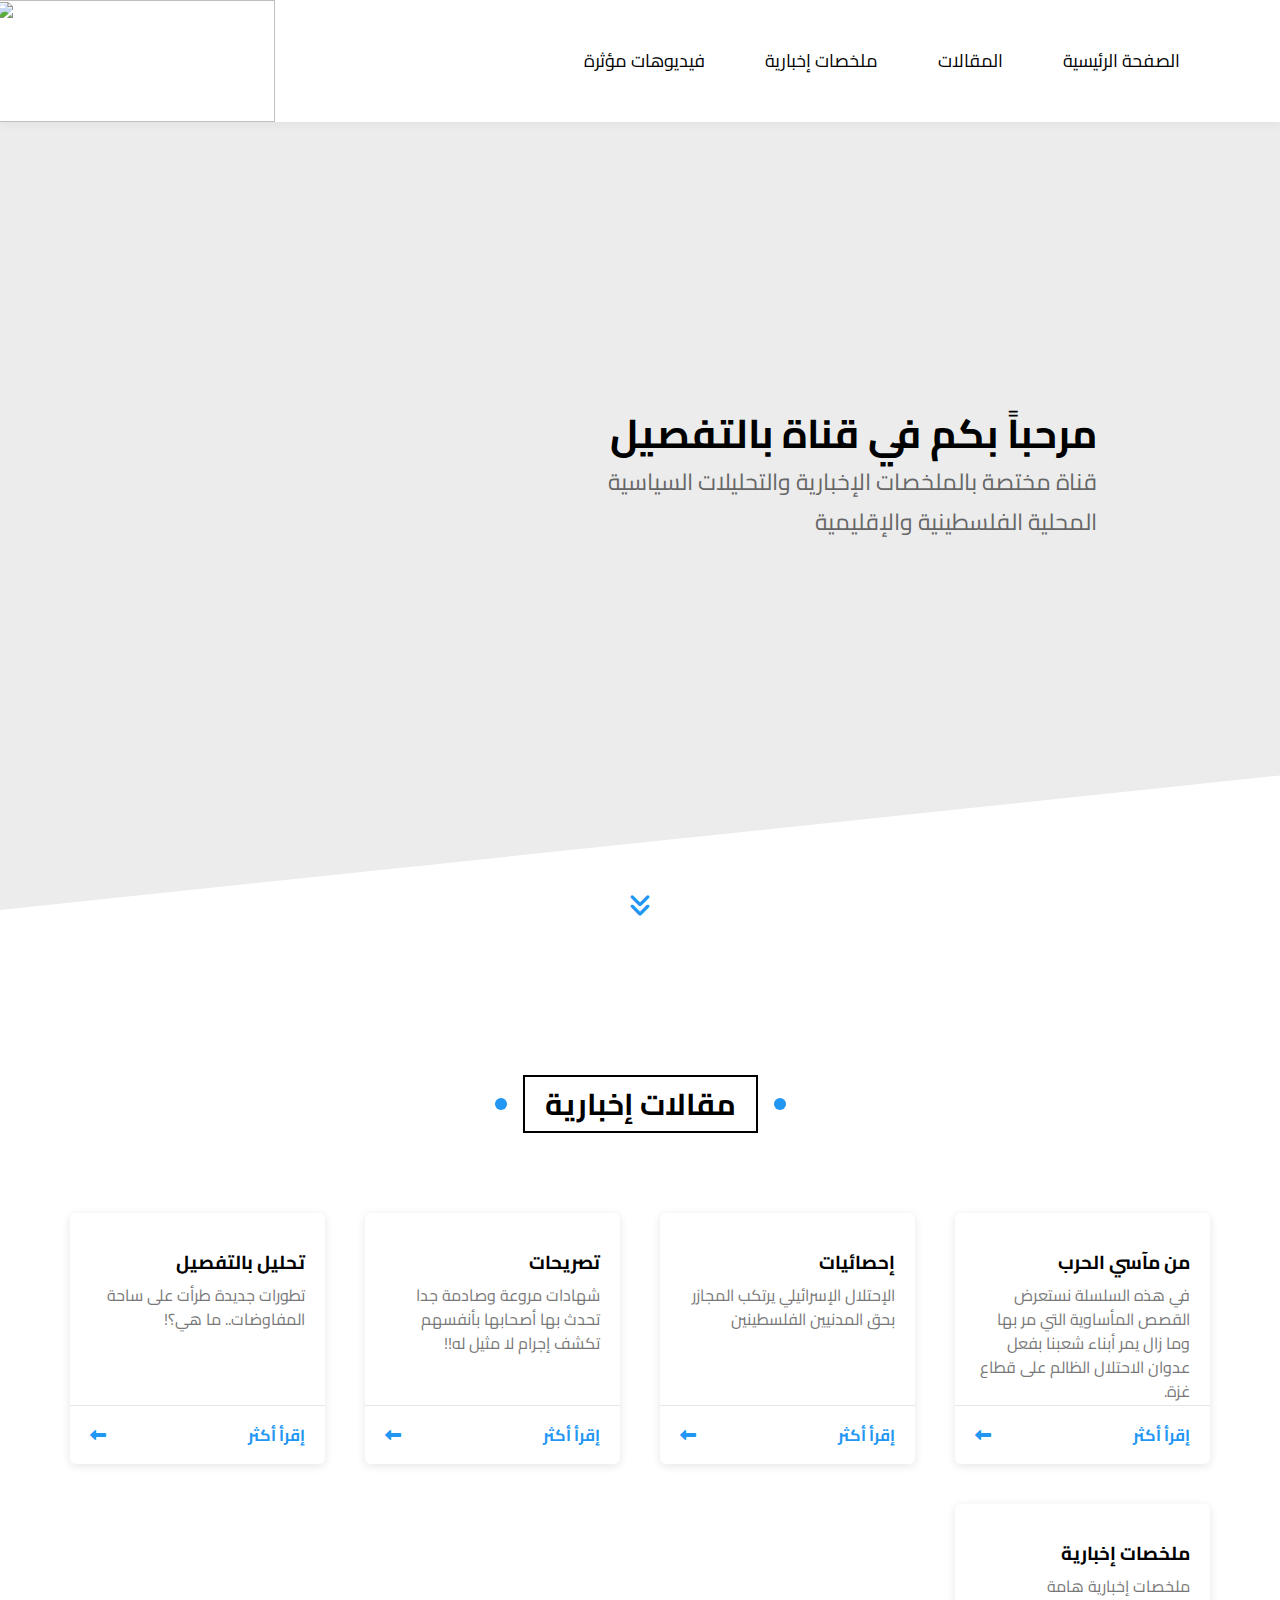
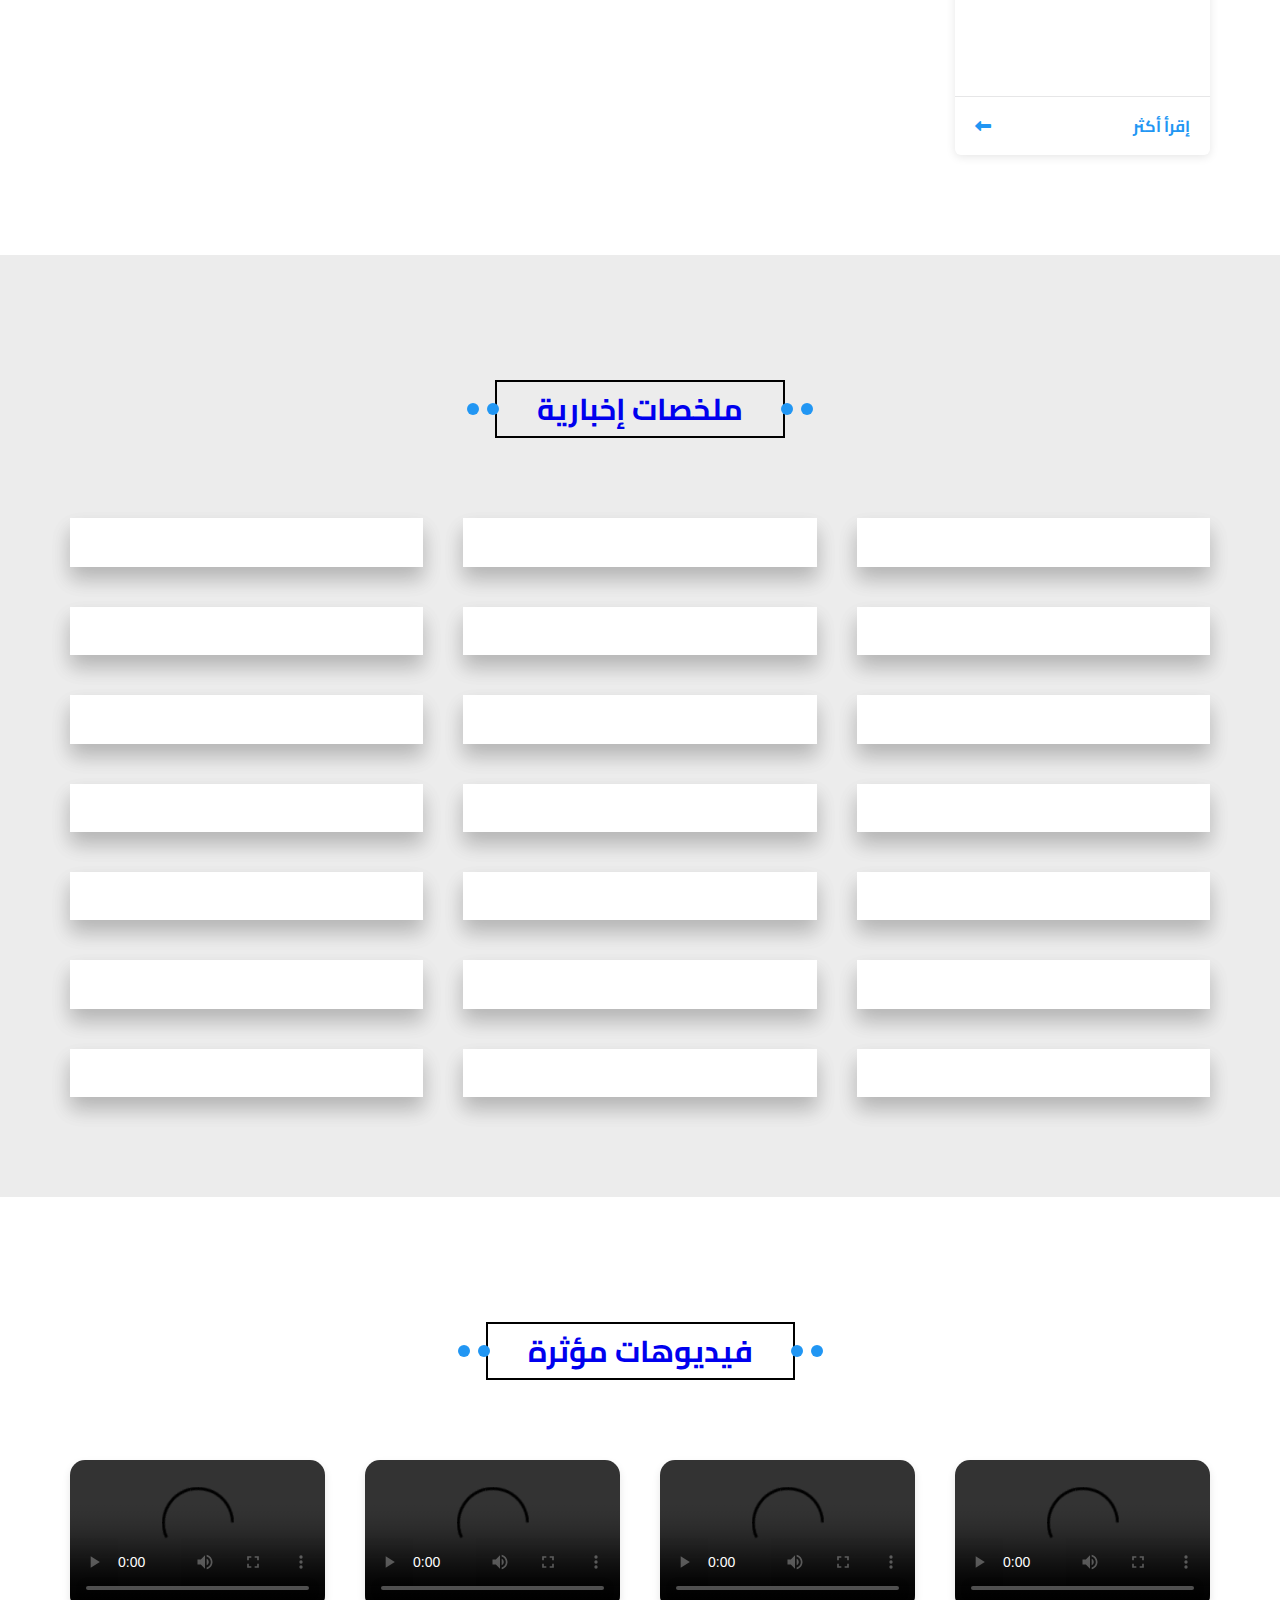
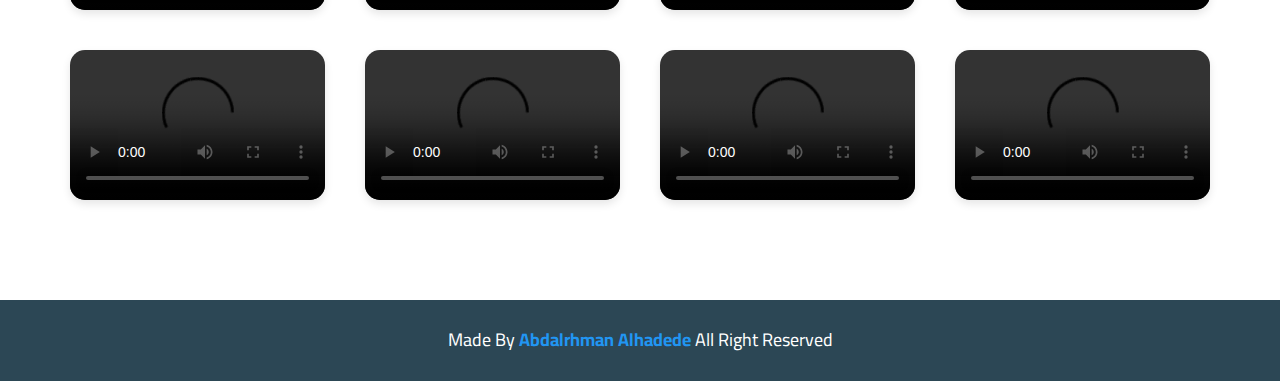
==== index.html @ de0717e8 "updated projects number new 2eww2231" ====
<!DOCTYPE html>
<html lang="en">

<head>
    <meta charset="UTF-8">
    <meta name="viewport" content="width=device-width, initial-scale=1.0">
    <meta http-equiv="X-UA-Compatible" content="ie=edge">
    <title> بالتفصيل</title>
    <!-- all css -->
    <link rel="stylesheet" href="css/all.min.css">
    <!-- normalize css -->
    <link rel="stylesheet" href="css/normalize.css">
    <!-- main css -->
    <link rel="stylesheet" href="css/temp-3.css">
    <link rel="stylesheet" href="css/1.css">
    <!-- google fonts -->
    <link rel="preconnect" href="https://fonts.googleapis.com">
    <link rel="preconnect" href="https://fonts.gstatic.com" crossorigin>
    <link
        href="https://fonts.googleapis.com/css2?family=Cairo:wght@200..1000&family=Open+Sans:ital,wght@0,300..800;1,300..800&display=swap"
        rel="stylesheet">

</head>

<body>
    <!-- start header -->
    <div class="header">
        <div class="container">
            <a href="#" class="log"><img src="image/img11.jpg" alt=""></a>
            <ul class="main-nav">
                <li><a href="videos.html">فيديوهات مؤثرة</a></li>
                <li><a href="#gallary">ملخصات إخبارية</a></li>
                <li><a href="#">المقالات</a>
                    <!-- start maegamenue -->
                    <div class="mega-menue">
                        <div class="image-1">
                            <img src="image/img11.jpg" alt="">
                        </div>
                        <ul class="links">
                            <li>
                                <a href="مجازر.html"><i class="far fa-chart-bar fa-fw"></i>مجازر الإحتلال الإسرائيلي</a>
                            </li>
                            <li>
                                <a href="مفاوضات.html"><i class="fa-regular fa-user"></i>المفاوضات الجارية </a>
                            </li>
                            <li>
                                <a href="تحليل.html"><i class="fa-regular fa-building"></i>تحليل بالتفصيل</a>
                            </li>
                            <!--<li>
                                <a href="#skills"><i class="fa-regular fa-circle-check"></i>Our Skils</a>
                            </li>
                            <li>
                                <a href="#how"><i class="fa-regular fa-clipboard"></i>How It Works</a>
                            </li> -->
                        </ul>
                        <ul class="links">
                            <li>
                                <a href="disaster.html"><i class="fa-regular fa-calendar-days"></i>من مآسي الحرب</a>
                            </li>
                            <li>
                                <a href="prison.html"><i class="fas fa-server fa-fw"></i> سجون الإحتلال</a>
                            </li>
                            <li>
                                <a href="zaher.html"><i class="fa-solid fa-handcuffs"></i>ملخصات إخبارية</a>
                            </li>
                            <!-- <li>
                                <a href="#stats"><i class="fa-solid fa-chart-column"></i>Stats</a>
                            </li>
                            <li>
                                <a href="#percent"><i class="fa-solid fa-percent"></i>Request A Discount</a>
                            </li> -->
                        </ul>
                    </div>
                    <!-- End maegamenue -->
                </li>
                <li><a href="index.html">الصفحة الرئيسية</a></li>
            </ul>
        </div>
    </div>
    <!-- End header -->

    <!-- start landing -->
    <div class="land">
        <div class="container">

            <div class="image">
                <video loop muted autoplay>
                    <source src="videos/بالتفصيل فيديو/main.mp4">
                </video>
            </div>
            <div class="text">
                <h1>مرحباً بكم في قناة بالتفصيل</h1>
                <p>
                    قناة مختصة بالملخصات الإخبارية والتحليلات السياسية المحلية الفلسطينية والإقليمية
                </p>
            </div>
        </div>
        <a href="#artical" class="go-and-down">
            <i class="fa-solid fa-angles-down"></i>
        </a>
    </div>

    <!-- End landing -->

    <!-- start articals -->
    <div class="artical" id="artical">
        <h2 class="main-haeding">
            مقالات إخبارية
        </h2>
        <div class="container">
            <div class="card">
                <img src="image/ماسي الحرب/قصة رقم 1/photo_2024-08-25_13-41-03.jpg" alt="">
                <div class="content">
                    <h3>من مآسي الحرب</h3>
                    <p>في هذه السلسلة نستعرض القصص المأساوية التي مر بها وما زال يمر أبناء شعبنا بفعل عدوان الاحتلال
                        الظالم على قطاع غزة.
                    </p>
                </div>
                <div class="link">
                    <a href="disaster.html">إقرأ أكثر</a>
                    <i class="fas fa-long-arrow-alt-left"></i>
                </div>
            </div>
            <div class="card">
                <img src="image/مجازر الاحتلال/photo_2024-08-28_21-43-40.jpg" alt="">
                <div class="content">
                    <h3>إحصائيات</h3>
                    <p>
                        الإحتلال الإسرائيلي يرتكب المجازر بحق المدنيين الفلسطينين
                    </p>
                </div>
                <div class="link">
                    <a href="مجازر.html">إقرأ أكثر</a>
                    <i class="fas fa-long-arrow-alt-left"></i>
                </div>
            </div>
            <div class="card">
                <img src="image/شهادات من السجون/photo_2024-08-27_19-39-15.jpg" alt="">
                <div class="content">
                    <h3>تصريحات</h3>
                    <p>
                        شهادات مروعة وصادمة جدا تحدث بها أصحابها بأنفسهم تكشف إجرام لا مثيل له!!
                    </p>
                </div>
                <div class="link">
                    <a href="prison.html">إقرأ أكثر</a>
                    <i class="fas fa-long-arrow-alt-left"></i>
                </div>
            </div>
            <div class="card">
                <img src="image/تطورات جديدة/photo_2024-08-24_16-08-44.jpg" alt="">
                <div class="content">
                    <h3>تحليل بالتفصيل </h3>
                    <p>
                        تطورات جديدة طرأت على ساحة المفاوضات.. ما هي؟!
                    </p>
                </div>
                <div class="link">
                    <a href="مفاوضات.html">إقرأ أكثر</a>
                    <i class="fas fa-long-arrow-alt-left"></i>
                </div>
            </div>
            <div class="card">
                <img src="image/w,v/photo_2024-08-28_23-12-23.jpg" alt="">
                <div class="content">
                    <h3>ملخصات إخبارية</h3>
                    <p>
                        ملخصات إخبارية هامة
                    </p>
                </div>
                <div class="link">
                    <a href="zaher.html">إقرأ أكثر</a>
                    <i class="fas fa-long-arrow-alt-left"></i>
                </div>
            </div>
        </div>
    </div>
    <!-- End articals -->

    <!-- start Gallery -->
    <div class="gallary" id="gallary">
        <h2 class="main-haeding">
            <a href="zaher.html">ملخصات إخبارية </a>
        </h2>
        <div class="container">
            <div class="card">
                <div class="image">
                    <img src="image/ملخصات/مجلد جديد/0.jpg" tabindex="0" alt="">
                </div>
            </div>
            <div class="card">
                <div class="image">
                    <img src="image/w,v/photo_2024-08-24_17-31-49.jpg" tabindex="0" alt="">
                </div>
            </div>
            <div class="card">
                <div class="image">
                    <img src="image/w,v/photo_2024-08-28_23-05-18.jpg" alt="">
                </div>
            </div>
            <div class="card">
                <div class="image">
                    <img src="image/w,v/photo_2024-08-28_23-05-48.jpg" alt="">
                </div>
            </div>
            <div class="card">
                <div class="image">
                    <img src="image/w,v/photo_2024-08-28_23-06-09.jpg" alt="">
                </div>
            </div>
            <div class="card">
                <div class="image">
                    <img src="image/w,v/photo_2024-08-28_23-06-27.jpg" alt="">
                </div>
            </div>
            <div class="card">
                <div class="image">
                    <img src="image/w,v/photo_2024-08-28_23-06-54.jpg" alt="">
                </div>
            </div>
            <div class="card">
                <div class="image">
                    <img src="image/w,v/photo_2024-08-28_23-07-33.jpg" alt="">
                </div>
            </div>
            <div class="card">
                <div class="image">
                    <img src="image/w,v/photo_2024-08-28_23-08-48.jpg" alt="">
                </div>
            </div>
            <div class="card">
                <div class="image">
                    <img src="image/w,v/photo_2024-08-28_23-09-06.jpg" alt="">
                </div>
            </div>
            <div class="card">
                <div class="image">
                    <img src="image/w,v/photo_2024-08-28_23-09-25.jpg" alt="">
                </div>
            </div>
            <div class="card">
                <div class="image">
                    <img src="image/w,v/photo_2024-08-28_23-09-51.jpg" alt="">
                </div>
            </div>
            <div class="card">
                <div class="image">
                    <img src="image/w,v/photo_2024-08-28_23-10-11.jpg" alt="">
                </div>
            </div>
            <div class="card">
                <div class="image">
                    <img src="image/w,v/photo_2024-08-28_23-10-35.jpg" alt="">
                </div>
            </div>
            <div class="card">
                <div class="image">
                    <img src="image/w,v/photo_2024-08-28_23-10-55.jpg" alt="">
                </div>
            </div>
            <div class="card">
                <div class="image">
                    <img src="image/w,v/photo_2024-08-28_23-11-11.jpg" alt="">
                </div>
            </div>
            <div class="card">
                <div class="image">
                    <img src="image/w,v/photo_2024-08-28_23-11-44.jpg" alt="">
                </div>
            </div>
            <div class="card">
                <div class="image">
                    <img src="image/w,v/photo_2024-08-28_23-12-01.jpg" alt="">
                </div>
            </div>
            <div class="card">
                <div class="image">
                    <img src="image/w,v/photo_2024-08-28_23-12-23.jpg" alt="">
                </div>
            </div>
            <div class="card">
                <div class="image">
                    <img src="image/w,v/photo_2024-08-28_23-12-51.jpg" alt="">
                </div>
            </div>
            <div class="card">
                <div class="image">
                    <img src="image/w,v/photo_2024-08-28_23-10-55.jpg" alt="">
                </div>
            </div>
        </div>
    </div>
    <!-- End Gallery -->

    <!-- start videos -->
    <div class="videos">
        <h2 class="main-haeding">
            <a href="videos.html">فيديوهات مؤثرة</a>
        </h2>
        <div class="container">
            <video loop controls>
                <source src="videos/بالتفصيل فيديو/39.mp4" type="video/mp4">
            </video>
            <video loop controls>
                <source src="videos/بالتفصيل فيديو/38.mp4" type="video/mp4">
            </video>
            <video loop controls>
                <source src="videos/بالتفصيل فيديو/37.mp4" type="video/mp4">
            </video>
            <video loop controls>
                <source src="videos/بالتفصيل فيديو/36.mp4" type="video/mp4">
            </video>
            <video loop controls>
                <source src="videos/بالتفصيل فيديو/35.mp4" type="video/mp4">
            </video>
            <video loop controls>
                <source src="videos/بالتفصيل فيديو/34.mp4" type="video/mp4">
            </video>
            <video loop controls>
                <source src="videos/بالتفصيل فيديو/33.mp4" type="video/mp4">
            </video>
            <video loop controls>
                <source src="videos/بالتفصيل فيديو/32.mp4" type="video/mp4">
            </video>

        </div>
    </div>
    <!-- End videos -->

    <!-- start footer -->
    <div class="footer">
        <div class="container-0">
            Made By <span><a href="https://www.facebook.com/profile.php?id=100023744117652" target="_blank">Abdalrhman
                    Alhadede</a></span> All Right Reserved
        </div>
    </div>

    <!-- end footer -->
</body>

</html>
---- css/temp-3.css ----
* {
    -webkit-box-sizing: border-box;
    -moz-box-sizing: border-box;
    -o-box-sizing: border-box;
    box-sizing: border-box;

}

/* global value */
:root {
    --main-color: #2196f3;
    --main-color-alt: #1787e0;
    --main-transtion: 0.3s;
    --section-padding: 100px;

}

/* end global value */
html {
    scroll-behavior: smooth;
}

ul {
    list-style: none;
}

body {
    font-family: "Cairo", sans-serif;
}

a {
    text-decoration: none;
}

ul {
    list-style: none;
    margin: 0;
    padding: 0;
}

.container {
    padding-left: 15px;
    padding-right: 15px;
    margin-left: auto;
    margin-right: auto;
}

/* Small */
@media (min-width: 768px) {
    .container {
        width: 750px;
    }
}

/* Medium */
@media (min-width: 992px) {
    .container {
        width: 970px;
    }
}

/* Large */
@media (min-width: 1200px) {
    .container {
        width: 1170px;
    }
}

/* start header */
.header {
    background-color: white;
    position: relative;
    -webkit-box-shadow: 0 0 10px #ddd;
    -moz-box-shadow: 0 0 10px #ddd;
    box-shadow: 0 0 10px #ddd;

}

.header .container {
    display: flex;
    justify-content: space-between;
    align-items: center;
    position: relative;
    flex-wrap: wrap;
}



.header .log img {
    width: 280px;
    /* border-radius: 50%; */
    height: 122px;
    display: flex;
    justify-content: center;
    align-items: center;
    font-size: 106px;
    margin-left: -75px;
}

@media (max-width:767px) {
    .header .log {
        display: flex;
        justify-content: center;
        align-items: center;
        width: 100vh;
        /* margin-left: 53px; */
        margin-top: 15px;
        margin-left: 90px;
        margin-right: auto;
    }
}

@media (max-width:991px) {
    .header .log {
        display: flex;
        justify-content: center;
        align-items: center;
        width: 100vh;
        /* margin-left: 53px; */
        margin-top: 15px;
        margin-left: 90px;
        margin-right: auto;
    }
}



.header .main-nav {
    display: flex;
}

@media (max-width:991px) {
    .header .container .main-nav {
        display: flex;
        justify-content: center;
        align-items: center;
        width: 100vh;
        /* margin-left: 53px; */
        margin-top: 15px;
        margin-left: auto;
        margin-right: auto;
    }
}

@media (max-width:767px) {
    .header .main-nav {
        margin: auto;
    }
}

.header .main-nav>li>a {
    font-size: 18px;
    color: black;
    /* font-weight: bold; */
    padding: 0 30px;
    position: relative;
    display: flex;
    justify-content: center;
    align-items: center;
    overflow: hidden;
    height: 80px;
    transition: var(--main-transtion);
}

@media (max-width:767px) {
    .header .main-nav>li>a {
        padding: 10px;
        font-size: 18px;
        height: 60px;
    }
}

.header .main-nav>li:hover .mega-menue {
    opacity: 1;
    z-index: 100;
    position: absolute;
    top: calc(100% - 20px);

}


.header .main-nav>li>a::before {
    position: absolute;
    content: "";
    background: var(--main-color);
    color: var(--main-color);
    left: -100%;
    width: 100%;
    height: 4px;
    top: 0;
}

.header .main-nav>li>a:hover {
    background-color: #fafafa;
    color: var(--main-color);
}

.header .main-nav>li>a:hover::before {
    content: "";
    left: 0;
    transition: var(--main-transtion);
}

.header .mega-menue {
    position: absolute;
    left: 0;
    padding: 30px;
    background-color: white;
    width: 100%;
    border-bottom: 3px solid var(--main-color);
    z-index: -1;
    opacity: 0;
    display: flex;
    gap: 40px;
    top: calc(100% + 50px);
    transition: top var(--main-transtion), opacity var(--main-transtion);
}

@media (MAX-WIDTH:767PX) {
    .header .mega-menue {
        flex-direction: column;
        gap: 0;
        padding: 8px;

    }
}

.header .mega-menue .image-1 img {
    max-width: 100%;
}

@media (max-width:991px) {
    .header .mega-menue .image-1 {
        display: none;

    }
}

.header .mega-menue .links {
    min-width: 260px;
    flex: 1;
    direction: rtl;
}

@media (MAX-WIDTH:767PX) {
    .header .mega-menue .links:first-of-type li:last-child {
        border-bottom: 1px solid #e9e6e6;
    }
}



.header .mega-menue .links li {
    position: relative;
    text-align: right;

}

.header .mega-menue .links li:not(:last-child) {
    border-bottom: 1px solid #e9e6e6;
}


.header .mega-menue .links li::before {
    content: "";
    position: absolute;
    left: 0;
    top: 0;
    width: 0;
    height: 100%;
    background-color: #fafafa;
    z-index: -1;
    transition: var(--main-transtion);
}

.header .mega-menue .links li:hover::before {
    width: 100%;
}


.header .mega-menue .links li a {
    color: var(--main-color);
    padding: 15px;
    display: block;
    font-size: 18px;
    font-weight: bold;
    direction: rtl;
}

.header .mega-menue .links li a i {
    margin-left: 15px;
}

/* End header */

/* start landing */
.land {
    position: relative;
}

.land::before {
    content: "";
    position: absolute;
    width: 100%;
    height: 100%;
    left: 0;
    top: -40px;
    background-color: #ececec;
    z-index: -1;
    transform: skewY(-6deg);
    transform-origin: top left;
}

.land .container {
    display: flex;
    justify-content: space-evenly;
    align-items: center;
    padding-bottom: 120px;
    min-height: calc(100vh - 72px);
}

.land .container .text {
    text-align: right;
}

@media (max-width:991px) {
    .land .container .text {
        text-align: center;
    }
}

.land .container .text h1 {
    font-size: 40px;
    letter-spacing: -1px;
    margin: 0;
}

@media (max-width:991px) {
    .land .container .text h1 {
        font-size: 30px;
    }
}

.land .container .text p {
    font-size: 23px;
    color: #666;
    line-height: 1.7;
    margin: 0;
    margin-top: 5px;
    /* margin: 0; */
    max-width: 500px;
}

@media (max-width:991px) {
    .land .container .text p {
        font-size: 20px;
        margin: 10px auto;
    }
}

@media (max-width:767px) {
    .land .container .text p {
        margin: 10px auto;
    }
}



.land .container .image video {
    position: relative;
    width: 300px;
    height: 533px;
    border-radius: 10px;
    /* animation: up-and-down 4s linear infinite; */
    padding-top: 10px;
}

@media (max-width:991px) {
    .land .container .image {
        display: none;
    }
}

.land .go-and-down {
    font-size: 25px;
    color: var(--main-color);
    position: absolute;
    bottom: 30px;
    left: 50%;
    transform: translateX(-50%);
    transition: var(--main-transtion);
}

.land .go-and-down:hover {
    color: var(--main-color-alt);
}

.land .go-and-down i {
    animation: go-and-down 1.5s infinite;
}


/* End landing */

/* start animation */
@keyframes up-and-down {

    0%,
    100% {
        bottom: 0;
    }

    50% {
        bottom: -50px;
    }

}

@keyframes go-and-down {

    0%,
    10%,
    20%,
    30%,
    50%,
    80%,
    100% {
        transform: translateY(0);
    }

    40%,
    60% {
        transform: translateY(-20px);
    }

}

@keyframes left-move {
    50% {
        left: 0;
        width: 12px;
        height: 12px;

    }

    100% {
        left: 0;
        width: 100%;
        height: 100%;
        border-radius: 0;

    }
}

@keyframes right-move {
    50% {
        right: 0;
        width: 12px;
        height: 12px;

    }

    100% {
        right: 0;
        width: 100%;
        height: 100%;
        border-radius: 0;

    }
}

@keyframes right-left {
    100% {
        transform: translateX(10px)
    }
}

/* End animation */

/* start global-value */
.main-haeding::before {
    content: "";
    position: absolute;
    width: 12px;
    height: 12px;
    left: -30px;
    top: 50%;
    transform: translatey(-50%);
    background-color: var(--main-color);
    border-radius: 50%;
}

.main-haeding:hover::before {
    z-index: -1;
    animation: left-move 0.5s linear forwards;

}

.main-haeding {
    text-transform: uppercase;
    text-align: center;
    border: 2px solid black;
    width: fit-content;
    margin-right: auto;
    margin-left: auto;
    padding: 10px 20px;
    letter-spacing: 1px;
    transition: var(--main-transtion);
    font-size: 30px;
    position: relative;
    z-index: 1;
    margin-bottom: 80px;
}

.main-haeding:hover {
    color: white;
    border-color: var(--main-color);
    transition-delay: 0.5s;
}


.main-haeding::after {
    content: "";
    position: absolute;
    width: 12px;
    height: 12px;
    right: -30px;
    top: 50%;
    transform: translatey(-50%);
    background-color: var(--main-color);
    border-radius: 50%;
}

.main-haeding:hover::after {
    z-index: -1;
    animation: right-move 0.5s linear forwards;
}

/* End global-value */
/* start global-value */
.main-haeding a::before {
    content: "";
    position: absolute;
    width: 12px;
    height: 12px;
    left: -30px;
    top: 50%;
    transform: translatey(-50%);
    background-color: var(--main-color);
    border-radius: 50%;
}

.main-haeding a:hover::before {
    z-index: -1;
    animation: left-move 0.5s linear forwards;

}

.main-haeding a {
    text-transform: uppercase;
    text-align: center;
    /* border: 2px solid black; */
    width: fit-content;
    margin-right: auto;
    margin-left: auto;
    padding: 10px 20px;
    letter-spacing: 1px;
    transition: var(--main-transtion);
    font-size: 30px;
    position: relative;
    z-index: 1;
    margin-bottom: 80px;
}

.main-haeding a:hover {
    color: white;
    border-color: var(--main-color);
    transition-delay: 0.5s;
}


.main-haeding a::after {
    content: "";
    position: absolute;
    width: 12px;
    height: 12px;
    right: -30px;
    top: 50%;
    transform: translatey(-50%);
    background-color: var(--main-color);
    border-radius: 50%;
}

.main-haeding a:hover::after {
    z-index: -1;
    animation: right-move 0.5s linear forwards;
}

/* End global-value */

/* start articals  */
.artical {
    padding-top: var(--section-padding);
    padding-bottom: var(--section-padding);
}

.artical .container {
    display: grid;
    grid-template-columns: repeat(auto-fill, minmax(250px, 1fr));
    gap: 40px;
    direction: rtl;
}

.artical .container .card {
    background-color: white;
    box-shadow: 0 2px 10px rgb(0, 0, 0, 10%);
    transition: transform var(--main-transtion), box-shadow var(--main-transtion);
    overflow: hidden;
    border-radius: 6px;
    text-align: right;

}

.artical .container .card:hover {
    transform: translateY(-10px);
    box-shadow: 0 2px 15px rgb(0, 0, 0, 20%);
}

.artical .container .card img {
    width: 100%;
    max-width: 100%;
}

.artical .container .card .content {
    padding: 20px;
    height: 173px;
}

.artical .container .card .content h3 {
    margin: 0;
}

.artical .container .card .content p {
    color: #777;
    /* font-size: 19px; */
    line-height: 1.5;
    margin: 10px 0 0;
}

.artical .container .card .link {
    padding: 20px;
    border-top: 1px solid #e6e6e7;
    display: flex;
    justify-content: space-between;
    align-items: center;
}

.artical .container .card .link a {
    font-weight: bold;
    color: var(--main-color);
}

.artical .container .card .link i {
    color: var(--main-color);
}

.artical .container .card:hover .link i {
    animation: right-left 0.5s linear infinite;
}

/* End articals  */
/* start gallary */
.gallary {
    padding-top: var(--section-padding);
    padding-bottom: var(--section-padding);
    background-color: #ececec;
    position: relative;
}

.gallary .container {
    display: grid;
    grid-template-columns: repeat(auto-fill, minmax(300px, 1fr));
    gap: 40px;
    direction: rtl;
}

.gallary .card {
    padding: 15px;
    background-color: white;
    box-shadow: 0 12px 20px 0 rgb(0, 0, 0, 13%), 0 12px 20px 0 rgb(0, 0, 0, 12%);
}

.gallary .card .image {
    position: relative;
    overflow: hidden;
}

.gallary .card .image::before {}

.gallary .card .image img {
    width: 100%;
    max-width: 100%;
    transition: var(--main-transtion);
}

.gallary .card .image img:hover {
    transform: scale(1.2);
}

/* End gallary */
/* start videos  */
.videos {
    padding-bottom: var(--section-padding);
    padding-top: var(--section-padding);
}

.videos .container {
    display: grid;
    grid-template-columns: repeat(auto-fill, minmax(250px, 1fr));
    grid-gap: 40px;
}


.videos .container video {
    max-width: 100%;
    width: 300px;
    height: 533px;
    max-height: fit-content;
    border-radius: 15px;
    box-shadow: 0 4px 8px rgba(0, 0, 0, 0.1);
}

@media (max-width:767px) {
    .videos .container video {
        margin: auto;
    }
}

/* End videos  */

/* start footer */
.footer {
    padding: 30px 10px;
    background-color: #2c4755;
    text-align: center;
    font-size: 18px;
    color: white;
}

.footer span a {
    color: var(--main-color);
    font-weight: bold;
}

/* end footer */
---- css/1.css ----
* {
    -webkit-box-sizing: border-box;
    -moz-box-sizing: border-box;
    -o-box-sizing: border-box;
    box-sizing: border-box;

}

/* global value */
:root {
    --main-color: #2196f3;
    --main-color-alt: #1787e0;
    --main-transtion: 0.3s;
    --section-padding: 100px;
    --section-padding-alt: 60px;

}

/* end global value */
html {
    scroll-behavior: smooth;
}

ul {
    list-style: none;
}

body {
    font-family: "Cairo", sans-serif;
}

a {
    text-decoration: none;
}

ul {
    list-style: none;
    margin: 0;
    padding: 0;
}

.container {
    padding-left: 15px;
    padding-right: 15px;
    margin-left: auto;
    margin-right: auto;
}

/* Small */
@media (min-width: 768px) {
    .container {
        width: 750px;
    }
}

/* Medium */
@media (min-width: 992px) {
    .container {
        width: 970px;
    }
}

/* Large */
@media (min-width: 1200px) {
    .container {
        width: 1170px;
    }
}

/* start global value  */
.main-intro {
    font-size: 23px;
    color: #666;
    line-height: 1.7;
    /* margin: 0; */
    max-width: 500px;
    text-align: center;
    margin: -26px auto 60px;

}


/* end global value  */
.empty {
    height: 200px;
    width: 100%;
}

/* start first */
.first {
    padding-top: var(--section-padding-alt);
    padding-bottom: var(--section-padding-alt);
}

.first .container .card-0 {
    margin-top: 20px;
    margin-bottom: 20px;
    border-top: 1px solid #999;
    /* border-bottom: 1px solid #999; */
}

.first .container .card-0>h3 {
    font-size: 23px;
    color: #444;
    line-height: 1.7;
    /* margin: 0; */
    max-width: 500px;
    text-align: center;
    margin: 30px auto 60px;
    font-weight: bold;
}

.first .container .story-1 {
    display: grid;
    grid-template-columns: repeat(auto-fill, minmax(350px, 1fr));
    gap: 40px;
    direction: rtl;
    margin-bottom: 22px;
}

.first .container img {
    width: 100%;
    max-width: 100%;
}

/* end first */

/* start dead  */
.dead {
    padding-top: var(--section-padding-alt);
    padding-bottom: var(--section-padding-alt);
}

.dead .container {
    display: grid;
    grid-template-columns: repeat(auto-fill, minmax(350px, 1fr));
    gap: 40px;
    direction: rtl;
}

.dead .container img {
    width: 100%;
    max-width: 100%;
}

/* End dead  */
/* start prison */
.prison {
    padding-top: var(--section-padding-alt);
    padding-bottom: var(--section-padding-alt);
}

.prison .container {
    display: grid;
    grid-template-columns: repeat(auto-fill, minmax(350px, 1fr));
    gap: 40px;
    direction: rtl;
}

.prison .container img {
    width: 100%;
    max-width: 100%;
}

/* End prison */

/* start con  */
.con {
    padding-top: var(--section-padding-alt);
    padding-bottom: var(--section-padding-alt);

}

.con .container .post {
    display: grid;
    grid-template-columns: repeat(auto-fill, minmax(350px, 1fr));
    gap: 40px;
    direction: rtl;
    padding-top: 30px;
    /* padding-bottom: 30px; */
    border-top: 1px solid #999;
}

.con .container .post img {
    width: 100%;
    max-width: 100%;
}

/* End con  */

/* start z */
.z {
    padding-top: var(--section-padding-alt);
    padding-bottom: var(--section-padding-alt);
}

.z .container {
    display: flex;
    justify-content: space-between;

}

.z .container .aa {
    direction: rtl;
}

.z .container .aa .ss {
    width: 500px;
    max-width: 500px;
}

.z .container img {
    width: 500px;
    max-width: 100%;
}

/* End z */
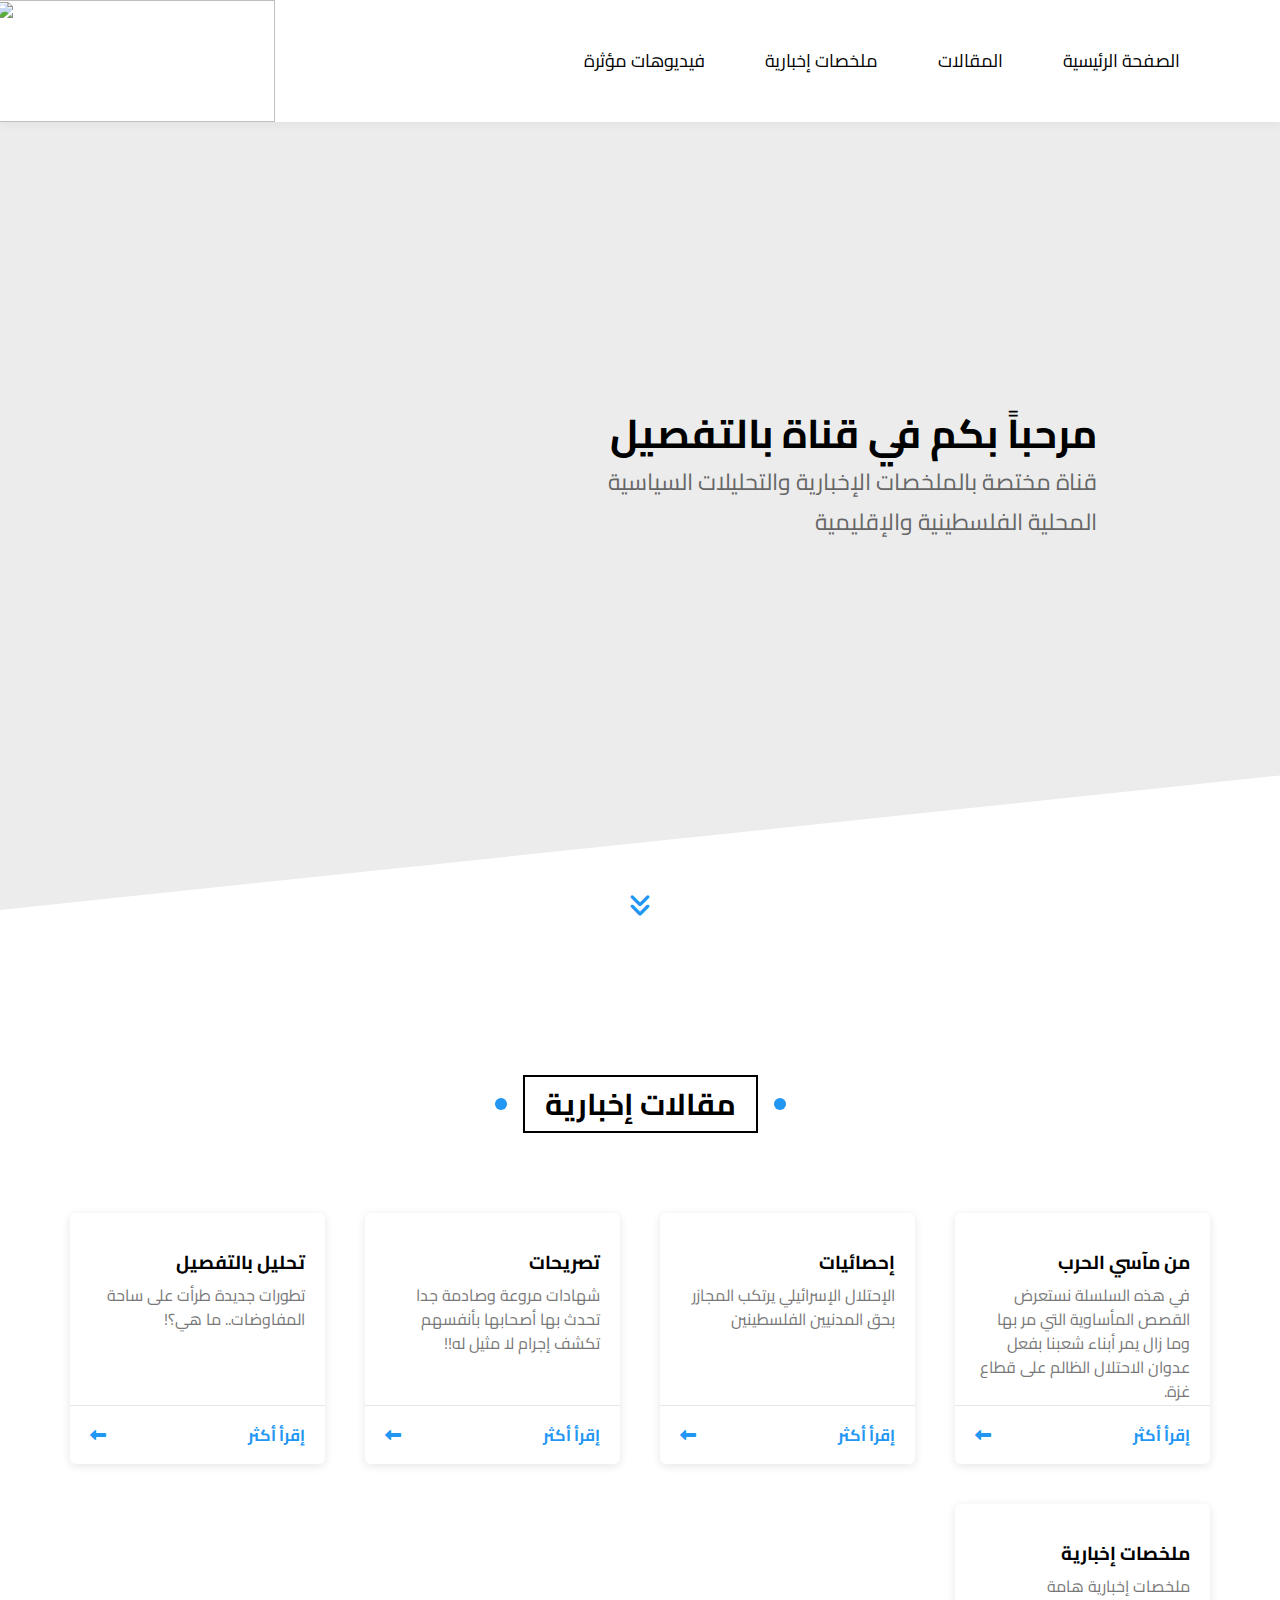
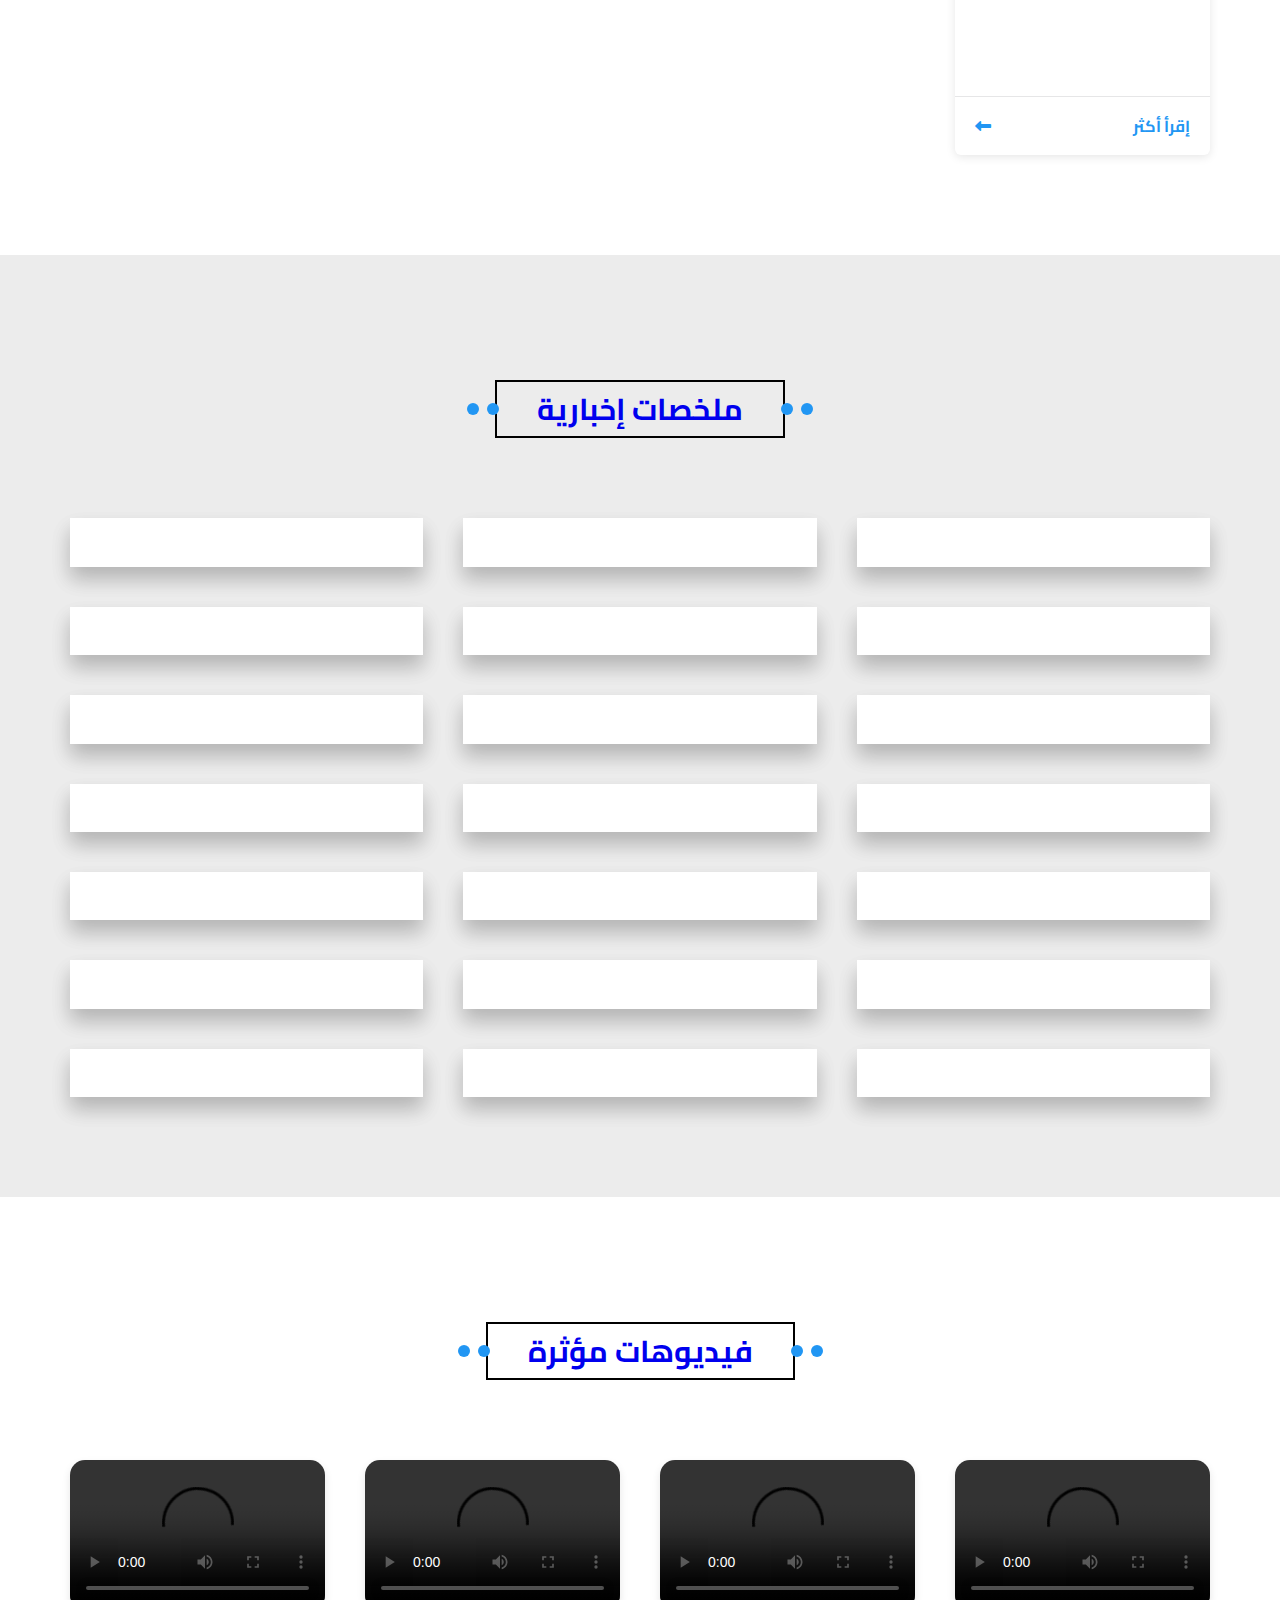
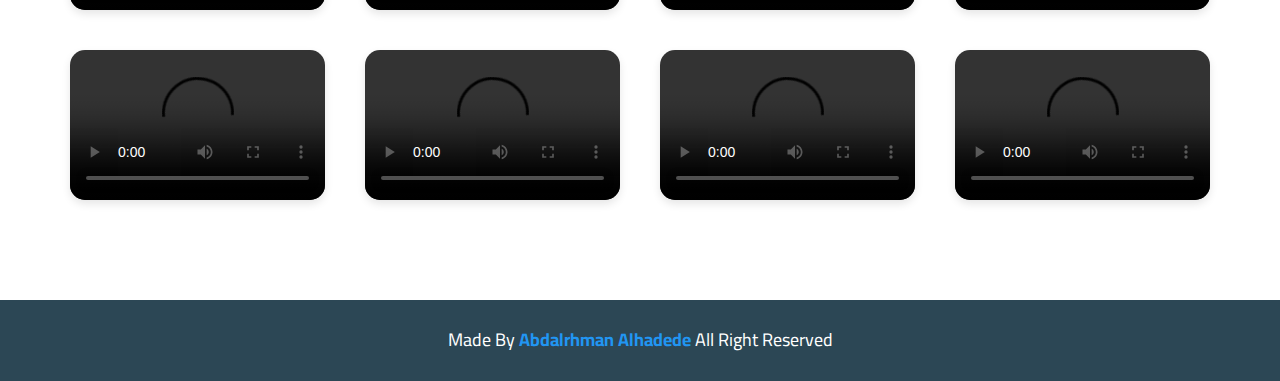
==== commit 2f18fb87: "updatedw1w w wqe" ====
--- a/index.html
+++ b/index.html
@@ -299,28 +299,28 @@
         </h2>
         <div class="container">
             <video loop controls>
-                <source src="videos/بالتفصيل فيديو/39.mp4" type="video/mp4">
-            </video>
-            <video loop controls>
-                <source src="videos/بالتفصيل فيديو/38.mp4" type="video/mp4">
-            </video>
-            <video loop controls>
-                <source src="videos/بالتفصيل فيديو/37.mp4" type="video/mp4">
-            </video>
-            <video loop controls>
-                <source src="videos/بالتفصيل فيديو/36.mp4" type="video/mp4">
-            </video>
-            <video loop controls>
-                <source src="videos/بالتفصيل فيديو/35.mp4" type="video/mp4">
-            </video>
-            <video loop controls>
-                <source src="videos/بالتفصيل فيديو/34.mp4" type="video/mp4">
-            </video>
-            <video loop controls>
-                <source src="videos/بالتفصيل فيديو/33.mp4" type="video/mp4">
-            </video>
-            <video loop controls>
-                <source src="videos/بالتفصيل فيديو/32.mp4" type="video/mp4">
+                <source src="v4/40.mp4" type="video/mp4">
+            </video>
+            <video loop controls>
+                <source src="v4/39.mp4" type="video/mp4">
+            </video>
+            <video loop controls>
+                <source src="v4/38.mp4" type="video/mp4">
+            </video>
+            <video loop controls>
+                <source src="v4/37.mp4" type="video/mp4">
+            </video>
+            <video loop controls>
+                <source src="v4/36.mp4" type="video/mp4">
+            </video>
+            <video loop controls>
+                <source src="v4/35.mp4" type="video/mp4">
+            </video>
+            <video loop controls>
+                <source src="v4/34.mp4" type="video/mp4">
+            </video>
+            <video loop controls>
+                <source src="v4/33.mp4" type="video/mp4">
             </video>
 
         </div>
